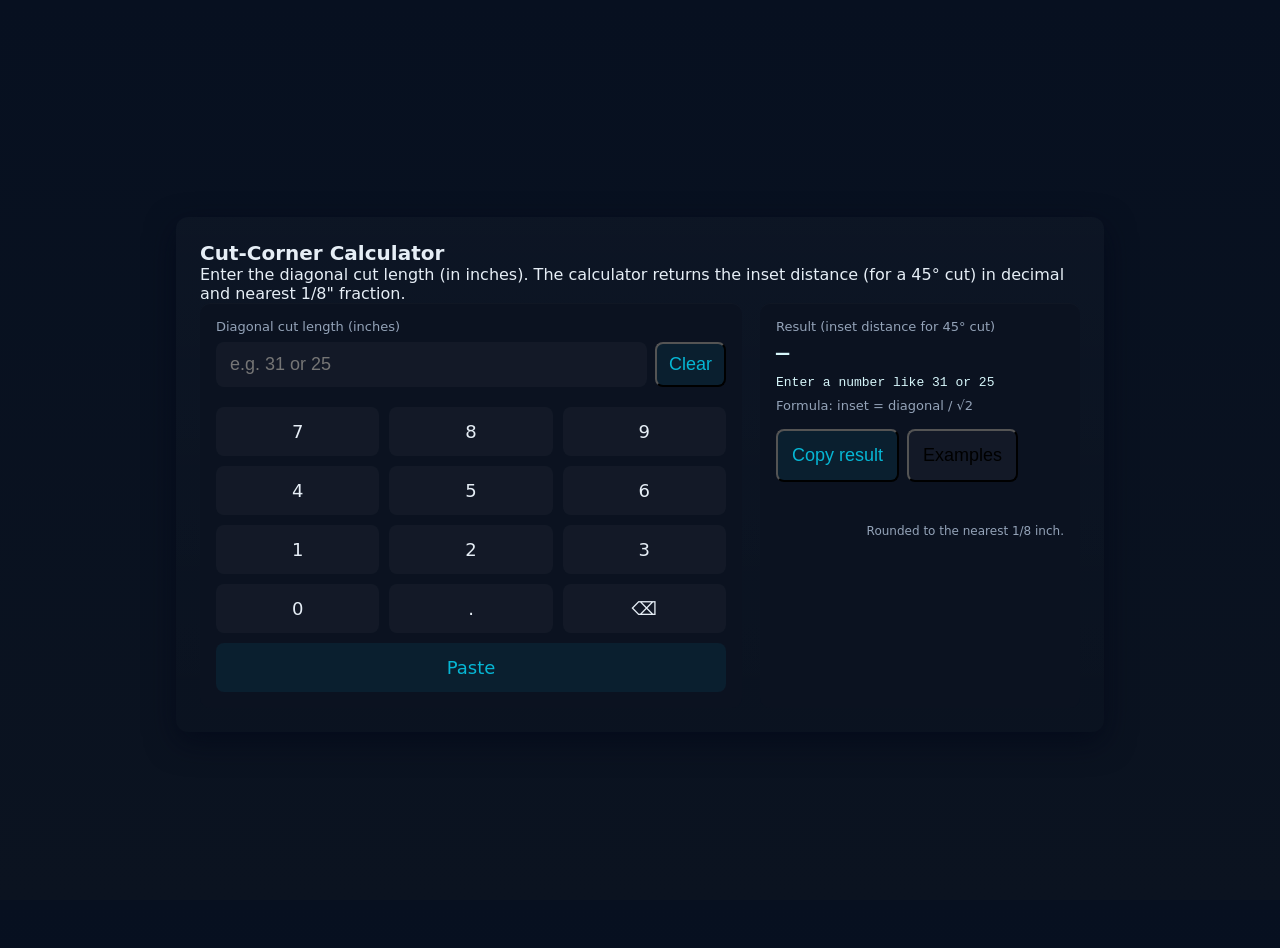
==== advcalc.html @ 277ecc68 "Create advcalc.html" ====
<!doctype html>

<html lang="en">
<head>
  <meta charset="utf-8" />
  <meta name="viewport" content="width=device-width,initial-scale=1" />
  <title>Cut-Corner Calculator</title>
  <style>
    :root{--bg:#0f172a;--card:#0b1220;--accent:#06b6d4;--muted:#94a3b8;--glass:rgba(255,255,255,0.03)}
    html,body{height:100%;margin:0;font-family:Inter,system-ui,Segoe UI,Roboto,"Helvetica Neue",Arial}
    body{background:linear-gradient(180deg,#071020 0%, #0b1320 100%);display:flex;align-items:center;justify-content:center;padding:24px;color:#e6eef6}
    .wrap{width:100%;max-width:880px;background:linear-gradient(180deg,rgba(255,255,255,0.02),transparent);border-radius:12px;padding:24px;box-shadow:0 10px 30px rgba(2,6,23,0.6)}
    header{display:flex;align-items:center;gap:16px}
    h1{margin:0;font-size:20px}
    p.lead{margin:6px 0 18px;color:var(--muted);font-size:13px}.grid{display:grid;grid-template-columns:1fr 320px;gap:18px}
.card{background:var(--card);padding:16px;border-radius:10px;box-shadow:inset 0 1px 0 rgba(255,255,255,0.02)}

/* Input area */
.display{display:flex;flex-direction:column;gap:8px}
.input-row{display:flex;align-items:center;gap:8px}
.textbox{flex:1;background:var(--glass);border:none;padding:12px 14px;border-radius:8px;color:inherit;font-size:18px}
.textbox:focus{outline:2px solid rgba(6,182,212,0.15);box-shadow:0 4px 20px rgba(6,182,212,0.06)}

.small{font-size:13px;color:var(--muted)}

/* Numpad */
.numpad{display:grid;grid-template-columns:repeat(3,1fr);gap:10px;margin-top:12px}
.key{background:var(--glass);border-radius:8px;padding:14px;font-size:18px;text-align:center;cursor:pointer;user-select:none}
.key:active{transform:translateY(1px)}
.key.wide{grid-column:span 3}
.key.op{background:rgba(6,182,212,0.08);color:var(--accent)}

/* Results */
.result{display:flex;flex-direction:column;gap:8px}
.result .big{font-size:22px;font-weight:600}
.result .mono{font-family:Menlo,monospace;color:#d7f7fb}

footer{margin-top:14px;text-align:right;color:var(--muted);font-size:12px}

@media (max-width:900px){.grid{grid-template-columns:1fr}}

  </style>
</head>
<body>
  <div class="wrap">
    <header>
      <div>
        <h1>Cut‑Corner Calculator</h1>
        <div class="lead">Enter the diagonal cut length (in inches). The calculator returns the inset distance (for a 45° cut) in decimal and nearest 1/8" fraction.</div>
      </div>
    </header><div class="grid">
  <section class="card">
    <div class="display">
      <label class="small">Diagonal cut length (inches)</label>
      <div class="input-row">
        <input id="input" class="textbox" inputmode="decimal" placeholder="e.g. 31 or 25" aria-label="Diagonal cut length in inches" />
        <button id="clearBtn" class="key op" style="padding:10px 12px">Clear</button>
      </div>

      <div class="numpad" aria-hidden="false">
        <div class="key" data-val="7">7</div>
        <div class="key" data-val="8">8</div>
        <div class="key" data-val="9">9</div>
        <div class="key" data-val="4">4</div>
        <div class="key" data-val="5">5</div>
        <div class="key" data-val="6">6</div>
        <div class="key" data-val="1">1</div>
        <div class="key" data-val="2">2</div>
        <div class="key" data-val="3">3</div>
        <div class="key" data-val="0">0</div>
        <div class="key" data-val=".">.</div>
        <div class="key" id="backspace">⌫</div>
        <div class="key wide op" id="pasteBtn">Paste</div>
      </div>

    </div>
  </section>

  <aside class="card result">
    <div class="small">Result (inset distance for 45° cut)</div>
    <div id="decimal" class="big mono">—</div>
    <div id="fraction" class="small mono">—</div>
    <div id="explain" class="small">Formula: inset = diagonal / √2</div>
    <div style="display:flex;gap:8px;margin-top:8px">
      <button id="copyBtn" class="key op">Copy result</button>
      <button id="examplesBtn" class="key">Examples</button>
    </div>
    <div id="examples" style="margin-top:12px;color:var(--muted);font-size:13px"></div>
    <footer>Rounded to the nearest 1/8 inch.</footer>
  </aside>
</div>

  </div>  <script>
    const inputEl = document.getElementById('input');
    const decimalEl = document.getElementById('decimal');
    const fractionEl = document.getElementById('fraction');
    const explainEl = document.getElementById('explain');
    const examplesEl = document.getElementById('examples');

    // Numpad behavior
    document.querySelectorAll('.key').forEach(k=>{
      k.addEventListener('click',()=>{
        const v = k.getAttribute('data-val');
        if(v!==null){ appendToInput(v); }
      })
    });

    document.getElementById('backspace').addEventListener('click',()=>{
      inputEl.value = inputEl.value.slice(0,-1);
      update();
    });

    document.getElementById('clearBtn').addEventListener('click',()=>{
      inputEl.value=''; update(); inputEl.focus();
    });

    document.getElementById('pasteBtn').addEventListener('click',async ()=>{
      try{
        const t = await navigator.clipboard.readText();
        inputEl.value = t.trim(); update();
      }catch(e){ alert('Clipboard paste not available'); }
    });

    function appendToInput(ch){
      // prevent multiple decimals
      if(ch === '.' && inputEl.value.includes('.')) return;
      inputEl.value += ch;
      update();
      inputEl.focus();
    }

    inputEl.addEventListener('input',update);

    function parseNumber(s){
      // accept things like "17 5/8" or "17-5/8" or decimals
      s = s.trim();
      if(!s) return NaN;
      // mixed fraction
      const mixedMatch = s.match(/^(\d+)\s+([0-9]+)\s*\/\s*([0-9]+)$/);
      if(mixedMatch){
        const whole = Number(mixedMatch[1]);
        const num = Number(mixedMatch[2]);
        const den = Number(mixedMatch[3]);
        return whole + num/den;
      }
      // simple fraction like 5/8
      const fracMatch = s.match(/^([0-9]+)\s*\/\s*([0-9]+)$/);
      if(fracMatch){
        return Number(fracMatch[1])/Number(fracMatch[2]);
      }
      // decimal or integer
      const n = Number(s);
      return isNaN(n)?NaN:n;
    }

    function toNearestEighth(val){
      const eighths = Math.round(val * 8);
      return eighths / 8;
    }

    function toMixedFraction(val){
      const whole = Math.floor(Math.abs(val));
      let rem = Math.abs(val) - whole;
      let numer = Math.round(rem * 8);
      let denom = 8;
      if(numer === 0) return (val<0?'-':'') + whole + '"';
      if(numer === denom){
        return (val<0?'-':'') + (whole + 1) + '"';
      }
      // reduce fraction
      const g = gcd(numer, denom);
      numer /= g; denom /= g;
      return (val<0?'-':'') + (whole>0? (whole + ' '): '') + numer + '/' + denom + '"';
    }

    function gcd(a,b){ if(!b) return a; return gcd(b, a % b); }

    function update(){
      const raw = inputEl.value.trim();
      // Accept inputs like 31 or 25 or fractional. But primarily expect diagonal inches.
      const d = parseNumber(raw);
      if(isNaN(d)){
        decimalEl.textContent = '—';
        fractionEl.textContent = 'Enter a number like 31 or 25';
        examplesEl.textContent = '';
        return;
      }
      const inset = d / Math.SQRT2; // diagonal / sqrt(2)
      const insetRounded = toNearestEighth(inset);
      // format decimal to 3 places
      decimalEl.textContent = insetRounded.toFixed(3) + '"';
      fractionEl.textContent = toMixedFraction(insetRounded) + '  (raw: ' + inset.toFixed(4) + '" )';

      examplesEl.innerHTML = '<strong>Examples:</strong> 31" → ' + toMixedFraction(toNearestEighth(31/Math.SQRT2)) + ' | 25" → ' + toMixedFraction(toNearestEighth(25/Math.SQRT2));
    }

    document.getElementById('copyBtn').addEventListener('click',async ()=>{
      const text = decimalEl.textContent + ' — ' + fractionEl.textContent;
      try{ await navigator.clipboard.writeText(text); alert('Copied: ' + text); }catch(e){ alert('Copy failed'); }
    });

    document.getElementById('examplesBtn').addEventListener('click',()=>{
      inputEl.value = '31'; update(); inputEl.select();
    });

    // initialize
    update();

    // accessibility: allow keyboard numpad entry
    inputEl.addEventListener('keydown', (e)=>{
      if(e.key === 'Enter') e.preventDefault();
    });

  </script></body>
</html>
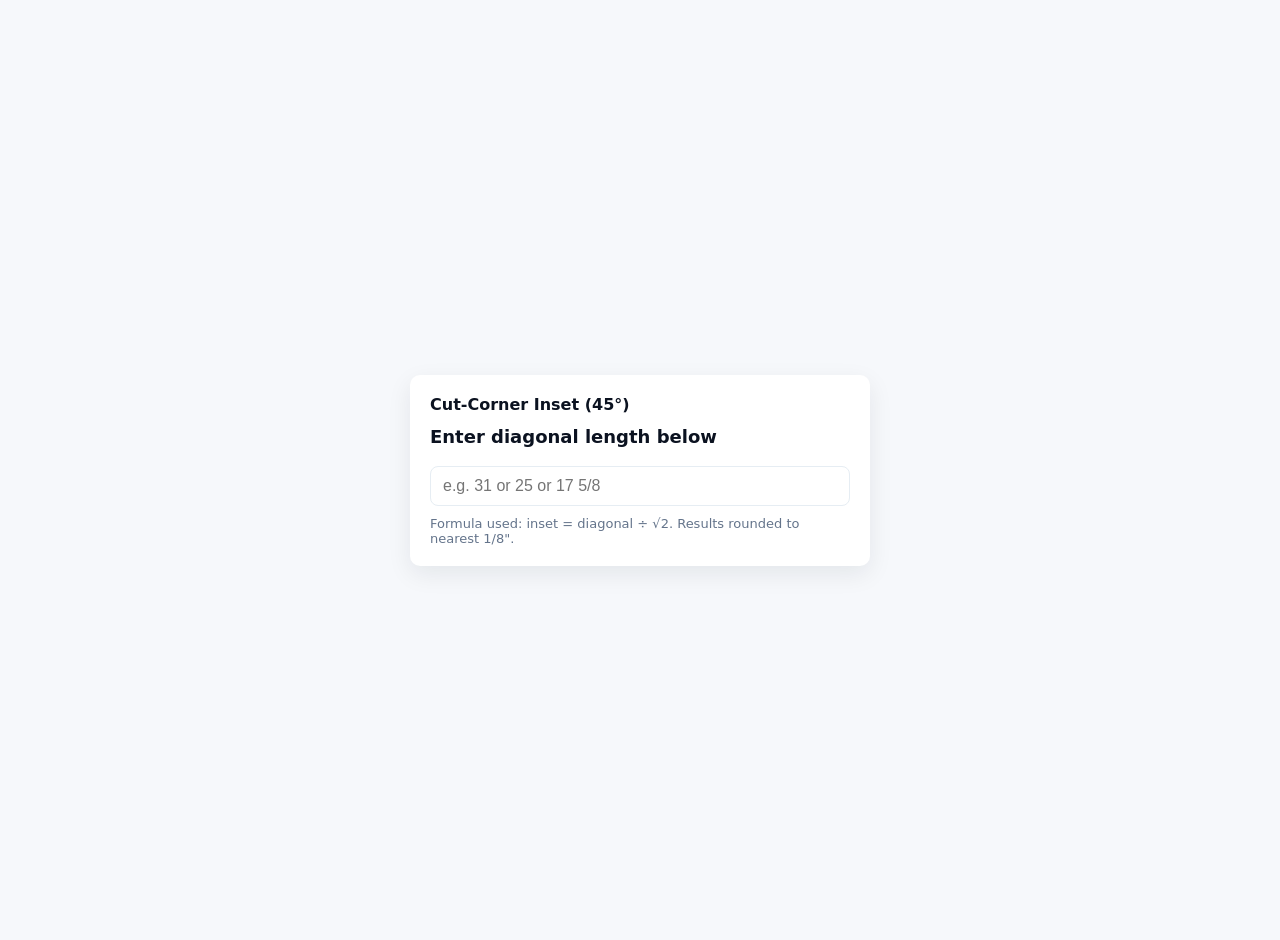
==== commit c53e15b3: "Update advcalc.html" ====
--- a/advcalc.html
+++ b/advcalc.html
@@ -1,215 +1,95 @@
 <!doctype html>
-
 <html lang="en">
 <head>
   <meta charset="utf-8" />
   <meta name="viewport" content="width=device-width,initial-scale=1" />
-  <title>Cut-Corner Calculator</title>
+  <title>Simple Cut-Corner</title>
   <style>
-    :root{--bg:#0f172a;--card:#0b1220;--accent:#06b6d4;--muted:#94a3b8;--glass:rgba(255,255,255,0.03)}
-    html,body{height:100%;margin:0;font-family:Inter,system-ui,Segoe UI,Roboto,"Helvetica Neue",Arial}
-    body{background:linear-gradient(180deg,#071020 0%, #0b1320 100%);display:flex;align-items:center;justify-content:center;padding:24px;color:#e6eef6}
-    .wrap{width:100%;max-width:880px;background:linear-gradient(180deg,rgba(255,255,255,0.02),transparent);border-radius:12px;padding:24px;box-shadow:0 10px 30px rgba(2,6,23,0.6)}
-    header{display:flex;align-items:center;gap:16px}
-    h1{margin:0;font-size:20px}
-    p.lead{margin:6px 0 18px;color:var(--muted);font-size:13px}.grid{display:grid;grid-template-columns:1fr 320px;gap:18px}
-.card{background:var(--card);padding:16px;border-radius:10px;box-shadow:inset 0 1px 0 rgba(255,255,255,0.02)}
-
-/* Input area */
-.display{display:flex;flex-direction:column;gap:8px}
-.input-row{display:flex;align-items:center;gap:8px}
-.textbox{flex:1;background:var(--glass);border:none;padding:12px 14px;border-radius:8px;color:inherit;font-size:18px}
-.textbox:focus{outline:2px solid rgba(6,182,212,0.15);box-shadow:0 4px 20px rgba(6,182,212,0.06)}
-
-.small{font-size:13px;color:var(--muted)}
-
-/* Numpad */
-.numpad{display:grid;grid-template-columns:repeat(3,1fr);gap:10px;margin-top:12px}
-.key{background:var(--glass);border-radius:8px;padding:14px;font-size:18px;text-align:center;cursor:pointer;user-select:none}
-.key:active{transform:translateY(1px)}
-.key.wide{grid-column:span 3}
-.key.op{background:rgba(6,182,212,0.08);color:var(--accent)}
-
-/* Results */
-.result{display:flex;flex-direction:column;gap:8px}
-.result .big{font-size:22px;font-weight:600}
-.result .mono{font-family:Menlo,monospace;color:#d7f7fb}
-
-footer{margin-top:14px;text-align:right;color:var(--muted);font-size:12px}
-
-@media (max-width:900px){.grid{grid-template-columns:1fr}}
-
+    body{font-family:system-ui,Arial,sans-serif;background:#f6f8fb;color:#0b1220;display:flex;align-items:center;justify-content:center;height:100vh;margin:0;padding:20px;}
+    .box{width:100%;max-width:420px;background:white;padding:20px;border-radius:10px;box-shadow:0 8px 24px rgba(12,20,40,0.08);}
+    h2{margin:0 0 12px;font-size:16px}
+    .output{font-size:18px;font-weight:600;margin-bottom:12px;min-height:28px}
+    .sub{color:#475569;font-size:13px;margin-bottom:10px}
+    input[type="text"]{width:100%;padding:10px 12px;font-size:16px;border:1px solid #e6edf3;border-radius:8px;box-sizing:border-box}
+    .note{margin-top:10px;color:#64748b;font-size:13px}
   </style>
 </head>
 <body>
-  <div class="wrap">
-    <header>
-      <div>
-        <h1>Cut‑Corner Calculator</h1>
-        <div class="lead">Enter the diagonal cut length (in inches). The calculator returns the inset distance (for a 45° cut) in decimal and nearest 1/8" fraction.</div>
-      </div>
-    </header><div class="grid">
-  <section class="card">
-    <div class="display">
-      <label class="small">Diagonal cut length (inches)</label>
-      <div class="input-row">
-        <input id="input" class="textbox" inputmode="decimal" placeholder="e.g. 31 or 25" aria-label="Diagonal cut length in inches" />
-        <button id="clearBtn" class="key op" style="padding:10px 12px">Clear</button>
-      </div>
+  <div class="box" role="region" aria-label="Cut corner calculator">
+    <h2>Cut-Corner Inset (45°)</h2>
+    <div id="output" class="output">Enter diagonal length below</div>
+    <div id="sub" class="sub"></div>
 
-      <div class="numpad" aria-hidden="false">
-        <div class="key" data-val="7">7</div>
-        <div class="key" data-val="8">8</div>
-        <div class="key" data-val="9">9</div>
-        <div class="key" data-val="4">4</div>
-        <div class="key" data-val="5">5</div>
-        <div class="key" data-val="6">6</div>
-        <div class="key" data-val="1">1</div>
-        <div class="key" data-val="2">2</div>
-        <div class="key" data-val="3">3</div>
-        <div class="key" data-val="0">0</div>
-        <div class="key" data-val=".">.</div>
-        <div class="key" id="backspace">⌫</div>
-        <div class="key wide op" id="pasteBtn">Paste</div>
-      </div>
+    <label for="diag" style="display:none">Diagonal length (inches)</label>
+    <input id="diag" type="text" inputmode="decimal" placeholder="e.g. 31 or 25 or 17 5/8">
 
-    </div>
-  </section>
+    <div class="note">Formula used: inset = diagonal ÷ √2. Results rounded to nearest 1/8".</div>
+  </div>
 
-  <aside class="card result">
-    <div class="small">Result (inset distance for 45° cut)</div>
-    <div id="decimal" class="big mono">—</div>
-    <div id="fraction" class="small mono">—</div>
-    <div id="explain" class="small">Formula: inset = diagonal / √2</div>
-    <div style="display:flex;gap:8px;margin-top:8px">
-      <button id="copyBtn" class="key op">Copy result</button>
-      <button id="examplesBtn" class="key">Examples</button>
-    </div>
-    <div id="examples" style="margin-top:12px;color:var(--muted);font-size:13px"></div>
-    <footer>Rounded to the nearest 1/8 inch.</footer>
-  </aside>
-</div>
-
-  </div>  <script>
-    const inputEl = document.getElementById('input');
-    const decimalEl = document.getElementById('decimal');
-    const fractionEl = document.getElementById('fraction');
-    const explainEl = document.getElementById('explain');
-    const examplesEl = document.getElementById('examples');
-
-    // Numpad behavior
-    document.querySelectorAll('.key').forEach(k=>{
-      k.addEventListener('click',()=>{
-        const v = k.getAttribute('data-val');
-        if(v!==null){ appendToInput(v); }
-      })
-    });
-
-    document.getElementById('backspace').addEventListener('click',()=>{
-      inputEl.value = inputEl.value.slice(0,-1);
-      update();
-    });
-
-    document.getElementById('clearBtn').addEventListener('click',()=>{
-      inputEl.value=''; update(); inputEl.focus();
-    });
-
-    document.getElementById('pasteBtn').addEventListener('click',async ()=>{
-      try{
-        const t = await navigator.clipboard.readText();
-        inputEl.value = t.trim(); update();
-      }catch(e){ alert('Clipboard paste not available'); }
-    });
-
-    function appendToInput(ch){
-      // prevent multiple decimals
-      if(ch === '.' && inputEl.value.includes('.')) return;
-      inputEl.value += ch;
-      update();
-      inputEl.focus();
-    }
-
-    inputEl.addEventListener('input',update);
+  <script>
+    const inp = document.getElementById('diag');
+    const out = document.getElementById('output');
+    const sub = document.getElementById('sub');
 
     function parseNumber(s){
-      // accept things like "17 5/8" or "17-5/8" or decimals
-      s = s.trim();
+      s = (s||'').trim();
       if(!s) return NaN;
-      // mixed fraction
-      const mixedMatch = s.match(/^(\d+)\s+([0-9]+)\s*\/\s*([0-9]+)$/);
-      if(mixedMatch){
-        const whole = Number(mixedMatch[1]);
-        const num = Number(mixedMatch[2]);
-        const den = Number(mixedMatch[3]);
-        return whole + num/den;
+      // support mixed fraction like "17 5/8"
+      let mixed = s.match(/^(-?\\d+)\\s+([0-9]+)\\s*\\/\\s*([0-9]+)$/);
+      if(mixed){
+        let sign = mixed[1].startsWith('-') ? -1 : 1;
+        let whole = Math.abs(Number(mixed[1]));
+        let num = Number(mixed[2]), den = Number(mixed[3]);
+        return sign * (whole + num/den);
       }
-      // simple fraction like 5/8
-      const fracMatch = s.match(/^([0-9]+)\s*\/\s*([0-9]+)$/);
-      if(fracMatch){
-        return Number(fracMatch[1])/Number(fracMatch[2]);
+      let frac = s.match(/^(-?\\d+)\\s*\\/\\s*([0-9]+)$/);
+      if(frac){
+        return Number(frac[1]) / Number(frac[2]);
       }
-      // decimal or integer
-      const n = Number(s);
+      let n = Number(s.replace(/[^0-9\\-\\.]/g,'')); // allow simple cleanup
       return isNaN(n)?NaN:n;
     }
 
     function toNearestEighth(val){
-      const eighths = Math.round(val * 8);
-      return eighths / 8;
+      return Math.round(val*8)/8;
+    }
+    function gcd(a,b){ if(!b) return a; return gcd(b, a % b); }
+    function toMixedFraction(val){
+      if(!isFinite(val)) return '';
+      const neg = val < 0;
+      val = Math.abs(val);
+      const whole = Math.floor(val);
+      let rem = val - whole;
+      let numer = Math.round(rem * 8);
+      let denom = 8;
+      if(numer === 0) return (neg?'-':'') + whole + '"';
+      if(numer === denom) return (neg?'-':'') + (whole + 1) + '"';
+      // reduce
+      const g = gcd(numer, denom);
+      numer /= g; denom /= g;
+      return (neg?'-':'') + (whole>0? whole + ' ' : '') + numer + '/' + denom + '"';
     }
 
-    function toMixedFraction(val){
-      const whole = Math.floor(Math.abs(val));
-      let rem = Math.abs(val) - whole;
-      let numer = Math.round(rem * 8);
-      let denom = 8;
-      if(numer === 0) return (val<0?'-':'') + whole + '"';
-      if(numer === denom){
-        return (val<0?'-':'') + (whole + 1) + '"';
+    function update(){
+      const raw = inp.value;
+      const diag = parseNumber(raw);
+      if(isNaN(diag)){
+        out.textContent = raw.trim() ? 'Invalid number' : 'Enter diagonal length below';
+        sub.textContent = '';
+        return;
       }
-      // reduce fraction
-      const g = gcd(numer, denom);
-      numer /= g; denom /= g;
-      return (val<0?'-':'') + (whole>0? (whole + ' '): '') + numer + '/' + denom + '"';
+      const inset = diag / Math.SQRT2;
+      const insetRounded = toNearestEighth(inset);
+      out.textContent = insetRounded.toFixed(3) + '"';
+      sub.textContent = 'Fraction (nearest 1/8): ' + toMixedFraction(insetRounded) + '  — raw: ' + inset.toFixed(4) + '"';
     }
 
-    function gcd(a,b){ if(!b) return a; return gcd(b, a % b); }
+    inp.addEventListener('input', update);
+    // allow pressing Enter to select/preserve value
+    inp.addEventListener('keydown', (e)=>{ if(e.key === 'Enter') e.preventDefault(); });
 
-    function update(){
-      const raw = inputEl.value.trim();
-      // Accept inputs like 31 or 25 or fractional. But primarily expect diagonal inches.
-      const d = parseNumber(raw);
-      if(isNaN(d)){
-        decimalEl.textContent = '—';
-        fractionEl.textContent = 'Enter a number like 31 or 25';
-        examplesEl.textContent = '';
-        return;
-      }
-      const inset = d / Math.SQRT2; // diagonal / sqrt(2)
-      const insetRounded = toNearestEighth(inset);
-      // format decimal to 3 places
-      decimalEl.textContent = insetRounded.toFixed(3) + '"';
-      fractionEl.textContent = toMixedFraction(insetRounded) + '  (raw: ' + inset.toFixed(4) + '" )';
-
-      examplesEl.innerHTML = '<strong>Examples:</strong> 31" → ' + toMixedFraction(toNearestEighth(31/Math.SQRT2)) + ' | 25" → ' + toMixedFraction(toNearestEighth(25/Math.SQRT2));
-    }
-
-    document.getElementById('copyBtn').addEventListener('click',async ()=>{
-      const text = decimalEl.textContent + ' — ' + fractionEl.textContent;
-      try{ await navigator.clipboard.writeText(text); alert('Copied: ' + text); }catch(e){ alert('Copy failed'); }
-    });
-
-    document.getElementById('examplesBtn').addEventListener('click',()=>{
-      inputEl.value = '31'; update(); inputEl.select();
-    });
-
-    // initialize
+    // initial
     update();
-
-    // accessibility: allow keyboard numpad entry
-    inputEl.addEventListener('keydown', (e)=>{
-      if(e.key === 'Enter') e.preventDefault();
-    });
-
-  </script></body>
+  </script>
+</body>
 </html>
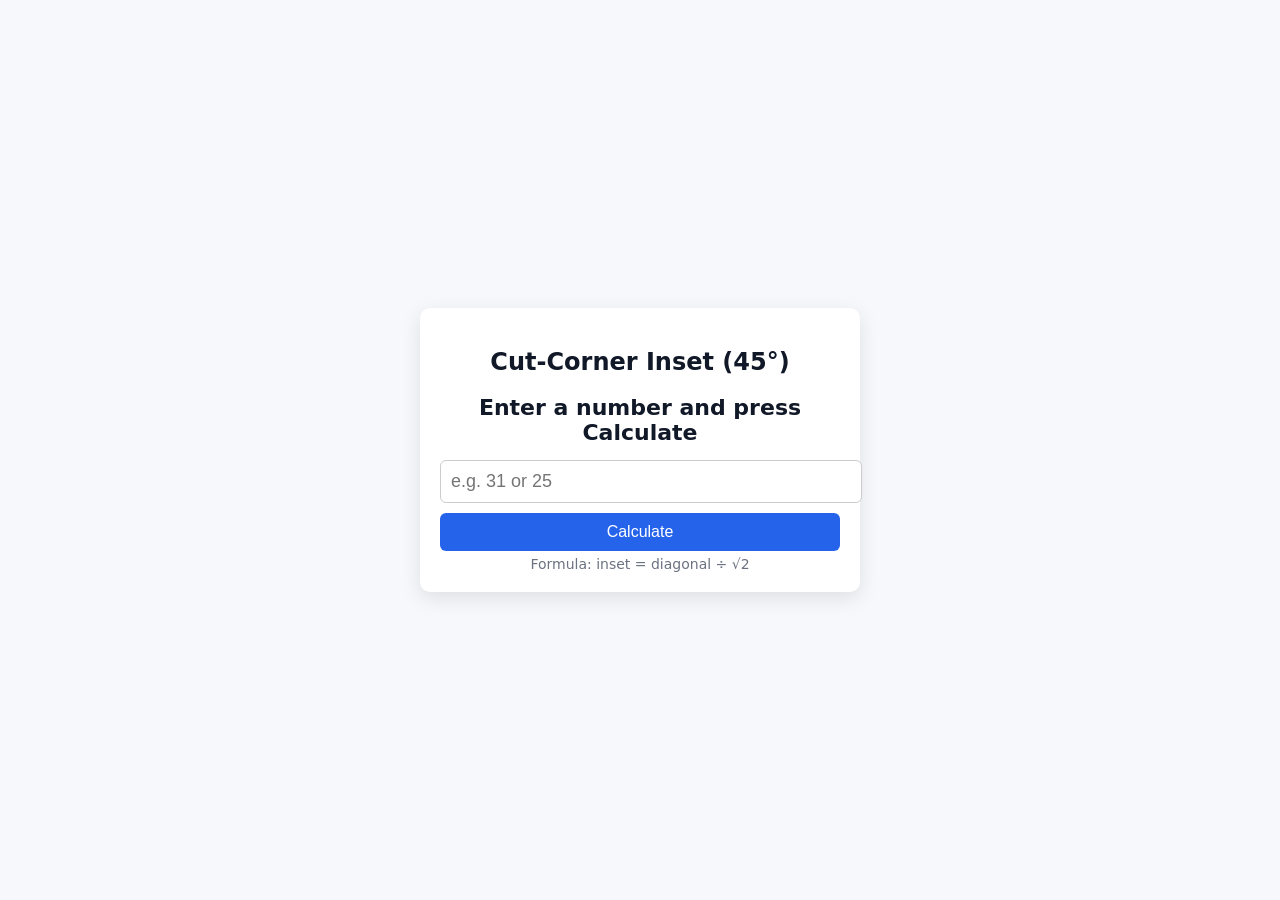
==== commit c8a81f11: "Update advcalc.html" ====
--- a/advcalc.html
+++ b/advcalc.html
@@ -1,95 +1,107 @@
 <!doctype html>
 <html lang="en">
 <head>
-  <meta charset="utf-8" />
-  <meta name="viewport" content="width=device-width,initial-scale=1" />
-  <title>Simple Cut-Corner</title>
-  <style>
-    body{font-family:system-ui,Arial,sans-serif;background:#f6f8fb;color:#0b1220;display:flex;align-items:center;justify-content:center;height:100vh;margin:0;padding:20px;}
-    .box{width:100%;max-width:420px;background:white;padding:20px;border-radius:10px;box-shadow:0 8px 24px rgba(12,20,40,0.08);}
-    h2{margin:0 0 12px;font-size:16px}
-    .output{font-size:18px;font-weight:600;margin-bottom:12px;min-height:28px}
-    .sub{color:#475569;font-size:13px;margin-bottom:10px}
-    input[type="text"]{width:100%;padding:10px 12px;font-size:16px;border:1px solid #e6edf3;border-radius:8px;box-sizing:border-box}
-    .note{margin-top:10px;color:#64748b;font-size:13px}
-  </style>
+<meta charset="utf-8" />
+<meta name="viewport" content="width=device-width,initial-scale=1" />
+<title>Cut Corner Calculator</title>
+<style>
+  body {
+    font-family: system-ui, Arial, sans-serif;
+    background: #f6f8fb;
+    color: #111827;
+    display: flex;
+    align-items: center;
+    justify-content: center;
+    height: 100vh;
+    margin: 0;
+  }
+  .box {
+    background: #fff;
+    padding: 20px;
+    border-radius: 10px;
+    box-shadow: 0 6px 20px rgba(0,0,0,0.1);
+    width: 100%;
+    max-width: 400px;
+    text-align: center;
+  }
+  input {
+    width: 100%;
+    padding: 10px;
+    font-size: 18px;
+    border-radius: 6px;
+    border: 1px solid #ccc;
+    margin-top: 10px;
+  }
+  button {
+    width: 100%;
+    margin-top: 10px;
+    padding: 10px;
+    font-size: 16px;
+    border: none;
+    border-radius: 6px;
+    background: #2563eb;
+    color: white;
+    cursor: pointer;
+  }
+  button:hover {
+    background: #1d4ed8;
+  }
+  .result {
+    font-size: 22px;
+    font-weight: 600;
+    margin-top: 15px;
+  }
+  .small {
+    color: #6b7280;
+    font-size: 14px;
+    margin-top: 5px;
+  }
+</style>
 </head>
 <body>
-  <div class="box" role="region" aria-label="Cut corner calculator">
+  <div class="box">
     <h2>Cut-Corner Inset (45°)</h2>
-    <div id="output" class="output">Enter diagonal length below</div>
-    <div id="sub" class="sub"></div>
+    <div id="result" class="result">Enter a number and press Calculate</div>
+    <div id="fraction" class="small"></div>
 
-    <label for="diag" style="display:none">Diagonal length (inches)</label>
-    <input id="diag" type="text" inputmode="decimal" placeholder="e.g. 31 or 25 or 17 5/8">
+    <input id="input" type="text" inputmode="decimal" placeholder="e.g. 31 or 25" />
+    <button id="calcBtn">Calculate</button>
 
-    <div class="note">Formula used: inset = diagonal ÷ √2. Results rounded to nearest 1/8".</div>
+    <div class="small">Formula: inset = diagonal ÷ √2</div>
   </div>
 
-  <script>
-    const inp = document.getElementById('diag');
-    const out = document.getElementById('output');
-    const sub = document.getElementById('sub');
+<script>
+const input = document.getElementById('input');
+const result = document.getElementById('result');
+const fraction = document.getElementById('fraction');
+const button = document.getElementById('calcBtn');
 
-    function parseNumber(s){
-      s = (s||'').trim();
-      if(!s) return NaN;
-      // support mixed fraction like "17 5/8"
-      let mixed = s.match(/^(-?\\d+)\\s+([0-9]+)\\s*\\/\\s*([0-9]+)$/);
-      if(mixed){
-        let sign = mixed[1].startsWith('-') ? -1 : 1;
-        let whole = Math.abs(Number(mixed[1]));
-        let num = Number(mixed[2]), den = Number(mixed[3]);
-        return sign * (whole + num/den);
-      }
-      let frac = s.match(/^(-?\\d+)\\s*\\/\\s*([0-9]+)$/);
-      if(frac){
-        return Number(frac[1]) / Number(frac[2]);
-      }
-      let n = Number(s.replace(/[^0-9\\-\\.]/g,'')); // allow simple cleanup
-      return isNaN(n)?NaN:n;
-    }
+function gcd(a,b){ return b ? gcd(b, a % b) : a; }
 
-    function toNearestEighth(val){
-      return Math.round(val*8)/8;
-    }
-    function gcd(a,b){ if(!b) return a; return gcd(b, a % b); }
-    function toMixedFraction(val){
-      if(!isFinite(val)) return '';
-      const neg = val < 0;
-      val = Math.abs(val);
-      const whole = Math.floor(val);
-      let rem = val - whole;
-      let numer = Math.round(rem * 8);
-      let denom = 8;
-      if(numer === 0) return (neg?'-':'') + whole + '"';
-      if(numer === denom) return (neg?'-':'') + (whole + 1) + '"';
-      // reduce
-      const g = gcd(numer, denom);
-      numer /= g; denom /= g;
-      return (neg?'-':'') + (whole>0? whole + ' ' : '') + numer + '/' + denom + '"';
-    }
+function toMixedFraction(val){
+  const whole = Math.floor(val);
+  let frac = val - whole;
+  let num = Math.round(frac * 8);
+  let den = 8;
+  if(num === 0) return `${whole}"`;
+  if(num === den) return `${whole + 1}"`;
+  const g = gcd(num, den);
+  num /= g; den /= g;
+  return `${whole > 0 ? whole + " " : ""}${num}/${den}"`;
+}
 
-    function update(){
-      const raw = inp.value;
-      const diag = parseNumber(raw);
-      if(isNaN(diag)){
-        out.textContent = raw.trim() ? 'Invalid number' : 'Enter diagonal length below';
-        sub.textContent = '';
-        return;
-      }
-      const inset = diag / Math.SQRT2;
-      const insetRounded = toNearestEighth(inset);
-      out.textContent = insetRounded.toFixed(3) + '"';
-      sub.textContent = 'Fraction (nearest 1/8): ' + toMixedFraction(insetRounded) + '  — raw: ' + inset.toFixed(4) + '"';
-    }
-
-    inp.addEventListener('input', update);
-    // allow pressing Enter to select/preserve value
-    inp.addEventListener('keydown', (e)=>{ if(e.key === 'Enter') e.preventDefault(); });
-
-    // initial
-    update();
-  </script>
+button.addEventListener('click', () => {
+  const d = parseFloat(input.value);
+  if (isNaN(d) || d <= 0) {
+    result.textContent = "Please enter a valid number";
+    fraction.textContent = "";
+    return;
+  }
+  const inset = d / Math.SQRT2;
+  const insetRounded = Math.round(inset * 8) / 8;
+  result.textContent = `${insetRounded.toFixed(3)}"`;
+  fraction.textContent = `≈ ${toMixedFraction(insetRounded)}  (raw: ${inset.toFixed(4)}")`;
+});
+</script>
 </body>
 </html>
